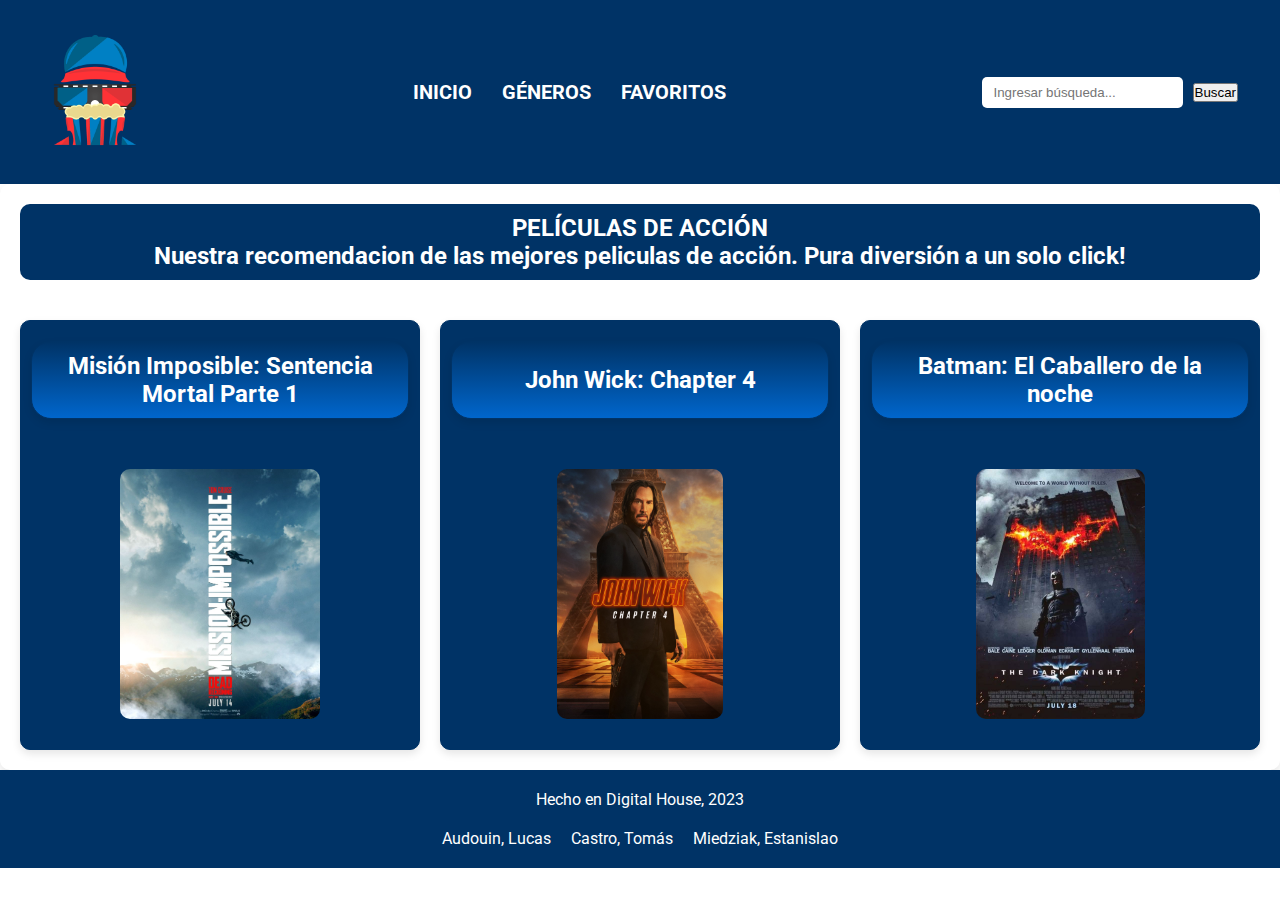
==== detail-genres.html @ 8beab12b "Css aplicado para todas las paginas y estructuras html de las mismas terminadas" ====
<!DOCTYPE html>
<html lang="en">
<head>
    <meta charset="UTF-8">
    <meta name="viewport" content="width=device-width, initial-scale=1.0">
    <title>Document</title>
    <link rel="stylesheet" href="./css/styles.css">
    <link rel="preconnect" href="https://fonts.googleapis.com">
    <link rel="preconnect" href="https://fonts.gstatic.com" crossorigin>
    <link href="https://fonts.googleapis.com/css2?family=Arvo&family=Handjet&family=Open+Sans&family=Raleway:wght@400;700&family=Roboto:wght@300&family=Work+Sans&display=swap" rel="stylesheet">
    <link rel="preconnect" href="https://fonts.googleapis.com">
    <link rel="preconnect" href="https://fonts.gstatic.com" crossorigin>
    <link href="https://fonts.googleapis.com/css2?family=Arvo&family=Handjet&family=Open+Sans&family=Raleway:wght@400;700&family=Roboto:wght@300;700&family=Work+Sans&display=swap" rel="stylesheet">
</head>
<body>
    <header>
        <div class="encabezado">
            <div class="logo">
                <img src="./img/logolentes3d.png" alt="logo">
            </div>
            <div class="menu">
                <ul class="navegador">
                    <li><a href="index.html" class="categoria">INICIO</a></li>
                    <li><a href="genres.html" class="categoria">GÉNEROS</a></li>
                    <li><a href="favorite.html" class="categoria">FAVORITOS</a></li>
                </ul>
            </div>
            <div class="barrabusqueda">
                <form action=""><input type="text" name="busqueda" placeholder="Ingresar búsqueda..."></form>
                <button type="submit" class="botbuscar">Buscar</button>
            </div>
        </div>
    </header>
    <main>
        <div class="contedormain">
            <div class="box">
                <h2>PELÍCULAS DE ACCIÓN
                    <p>Nuestra recomendacion de las mejores peliculas de acción. Pura diversión a un solo click!</p>
                </h2>
        <div class="container">
            <article class="peli one">
                <h3 class="titulo peli">Misión Imposible: Sentencia Mortal Parte 1</h3>
                <a href="detail-movie.html"><img src="./img/mision imposible.jpg" alt="" class="pelimg"></a>
            </article>
            <article class="peli two">
                <h3 class="titulo peli">John Wick: Chapter 4</h3>
                <a href="detail-movie.html"><img src="./img/john wick 4.jpg" alt="" class="pelimg"></a>
            </article>
            <article class="peli three">
                <h3 class="titulo peli">Batman: El Caballero de la noche</h3>
                <a href="detail-movie.html"><img src="./img/batman_.jpg" alt="" class="pelimg"></a>
            </article>
        </div>
        </div>
</main>
<footer>
    <div class="contenedorfooter">
        <p>Hecho en Digital House, 2023</p>
        <ul>
        <li>Audouin, Lucas</li>
        <li>Castro, Tomás</li>
        <li>Miedziak, Estanislao</li>
    </ul>
    </div>
</footer>
</body>
</html>
---- css/styles.css ----
*{
    box-sizing: border-box;
    margin: 0;
    padding: 0;
}

body{
    font-family: 'Roboto', sans-serif;
    color: white;
}

/* Formato para todo el header */

header .encabezado{
    display: flex;
    justify-content: space-between;
    align-items: center;
    padding: 15px 20px;
    background-color: #003366;
    color: white;
}

.logo img {
    max-width: 150px;
}

.menu .navegador{
    list-style: none;
    display: flex;
}

.menu .navegador li{
    margin: 0 15px;
}

.menu .navegador li .categoria{
    text-decoration: none;
    color: white;
    font-weight: bold;
    font-size: 20px;
    transition: color 0.3s;
}

.menu .navegador li .categoria:hover{
    color: #ff3333;
}

.barrabusqueda {
    display: flex;
    align-items: center;
    padding: 8px 12px;
    margin-right: 10px;
    border: none;
    border-radius: 5px;
}

.barrabusqueda input[type="text"] {
    padding: 8px 12px;
    margin-right: 10px;
    border: none;
    border-radius: 5px;
}

.boton {
    background-color: #ff3333;
    color: white;
    border: none;
    padding: 10px 20px;
    border-radius: 5px;
    cursor: pointer;
}

/* Formato para footer */

footer .contenedorfooter {
    padding: 20px;
    background-color: #003366;
    color: white;
    text-align: center;
}

footer ul {
    list-style: none;
    display: flex;
    justify-content: center;
    gap: 20px;
    margin-top: 20px;
}

/* Formato global para main y cajas en index, detail_movie, detail_serie */

main .contenedormain{
    display: flex;
    flex-direction: column;
    gap: 20px;
    padding: 20px;
    background-image: url(https://media3.giphy.com/media/TxVVB6PfWMjE4/giphy.gif?cid=ecf05e47gima5p0o8vpw0k1i1p6edce0pdyqu4infe6ss3w9&ep=v1_gifs_search&rid=giphy.gif&ct=g);
}

.box{
    display: flex;
    flex-direction: column;
    gap: 20px;
    border-radius: 10px;
    padding: 20px;
    box-shadow: 0 4px 8px rgba(0, 0, 0, 0.1);
}

.box .container {
    display: flex;
    flex-direction: row;
    gap: 20px;
    justify-content: center;
    flex-wrap: wrap;
}

.peli, .serie{
    flex: 1;
    min-width: 200px;
    background-color: #003366;
    border-radius: 10px;
    padding: 10px;
    box-shadow: 0 4px 8px rgba(0, 0, 0, 0.1);
    text-align: center;
    border: #003366 solid 1px;
}

a{
    text-decoration: none;
}

.box h2{
    background-color: #003366;
    color: #ffffff;
    padding: 10px 20px;
    border-radius: 10px;
    text-align: center;
    margin-bottom: 20px;
    margin-top: 0;    
}

.peli, .serie {
    display: flex;
    flex-direction: column;
    gap: 20px;
    align-items: center;
    color: white;
}

.peli p, .serie p {
    text-align: center;
    margin-top: 10px;
}

.pelimg, .serieimg {
    max-width: 100%;
    max-height: 250px;
    display: block;
    margin: 20px auto;
    border-radius: 10px;
}

.titulo{
    font-size: 24px;  
    color: #ffffff; 
    padding: 10px 20px;  
    background: linear-gradient(to bottom, #003366, #0066cc);  
    border-radius: 20px;  
    box-shadow: 0 4px 8px rgba(0, 0, 0, 0.1);  
    width: 100%;  
    justify-content: center;
    text-align: center;  
    margin: 10px 0;
}

/* Para detail-movie.html y detail-serie.html */

.box .detail_title{
    background-color: #003366;
    color: white;
    padding: 10px 20px;
    border-radius: 10px;
    text-align: center;
    font-size: 29px;
    margin-bottom: 10px;
    box-shadow: 0 4px 15px rgba(0, 0, 0, 0.15);
}

.detail_img{
    max-width: 100%;
    max-height: 500px;
    display: flex;
    flex-direction: column;
    margin: 20px auto;
    border-radius: 10px;
    box-shadow: 0 4px 15px rgba(0, 0, 0, 0.15);
}

.detail_article{
    display: flex;
    position: relative;
    gap: 20px;
    align-items: center;
    margin: 0 auto;
    max-width: 1200px;
}

.add_fav{
    background-color: #ff3333;
    color: white;
    padding: 5px;
    position: absolute;
    top: 10px;
    right: 10px;
    text-decoration: none;
    border-radius: 5px;
}

.details{
    display: flex;
    flex-direction: column;
    gap: 5px;
    padding: 20px;
    background: rgba(0, 51, 102, 0.8);
    border-radius: 10px;
    color: white;
}

.details li{
    margin: 20px 0;
    font-weight: 500;
    padding-left: 15px;
    list-style-type: none;
}

.details a{
    text-decoration: none;
    color: red;
}

/* Para genres.html */

main .contenedorgeneros{
    display: flex;
    gap: 20px;
    padding: 20px;
    justify-content: space-between;
    background-image: url(https://media3.giphy.com/media/TxVVB6PfWMjE4/giphy.gif?cid=ecf05e47gima5p0o8vpw0k1i1p6edce0pdyqu4infe6ss3w9&ep=v1_gifs_search&rid=giphy.gif&ct=g);
}

.gpeli, .gserie{
    background-color: #003366;
    border-radius: 10px;
    padding: 10px;
    box-shadow: 0 4px 8px rgba(0, 0, 0, 0.1); 
    text-align: center;
    border: #003366 solid 1px;
    color: white;
    margin-bottom: 20px;
}

.box-g{
    display: flex;
    flex-direction: column;
    gap: 20px;
    border-radius: 10px;
    padding: 20px;
    box-shadow: 0 4px 8px rgba(0, 0, 0, 0.1);
}
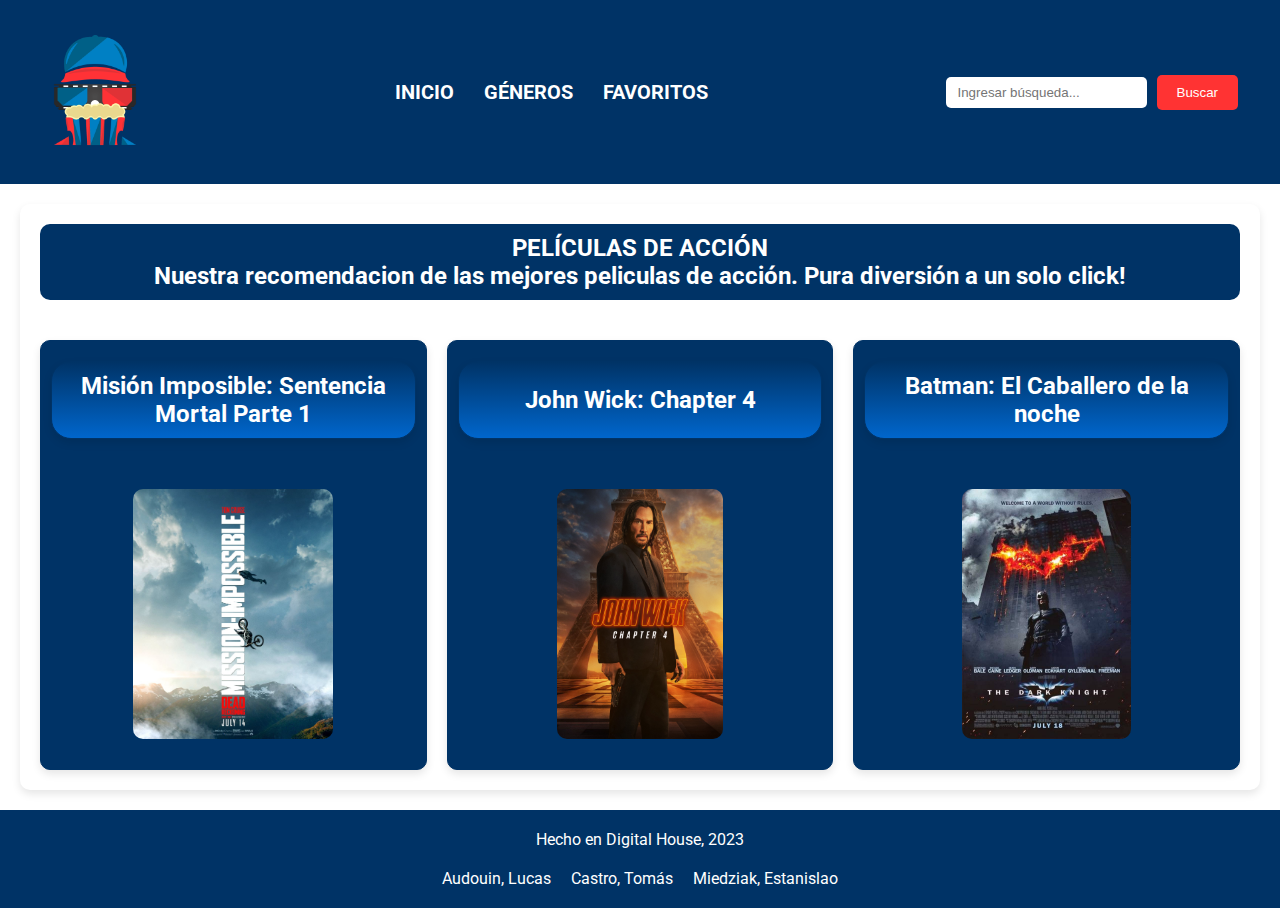
==== commit 9b87dfba: "Ajustes finales" ====
--- a/detail-genres.html
+++ b/detail-genres.html
@@ -27,17 +27,17 @@
             </div>
             <div class="barrabusqueda">
                 <form action=""><input type="text" name="busqueda" placeholder="Ingresar búsqueda..."></form>
-                <button type="submit" class="botbuscar">Buscar</button>
+                <button type="submit" class="boton">Buscar</button>
             </div>
         </div>
     </header>
     <main>
-        <div class="contedormain">
+        <div class="contenedormain">
             <div class="box">
                 <h2>PELÍCULAS DE ACCIÓN
                     <p>Nuestra recomendacion de las mejores peliculas de acción. Pura diversión a un solo click!</p>
                 </h2>
-        <div class="container">
+            <div class="container">
             <article class="peli one">
                 <h3 class="titulo peli">Misión Imposible: Sentencia Mortal Parte 1</h3>
                 <a href="detail-movie.html"><img src="./img/mision imposible.jpg" alt="" class="pelimg"></a>
@@ -50,7 +50,7 @@
                 <h3 class="titulo peli">Batman: El Caballero de la noche</h3>
                 <a href="detail-movie.html"><img src="./img/batman_.jpg" alt="" class="pelimg"></a>
             </article>
-        </div>
+            </div>
         </div>
 </main>
 <footer>
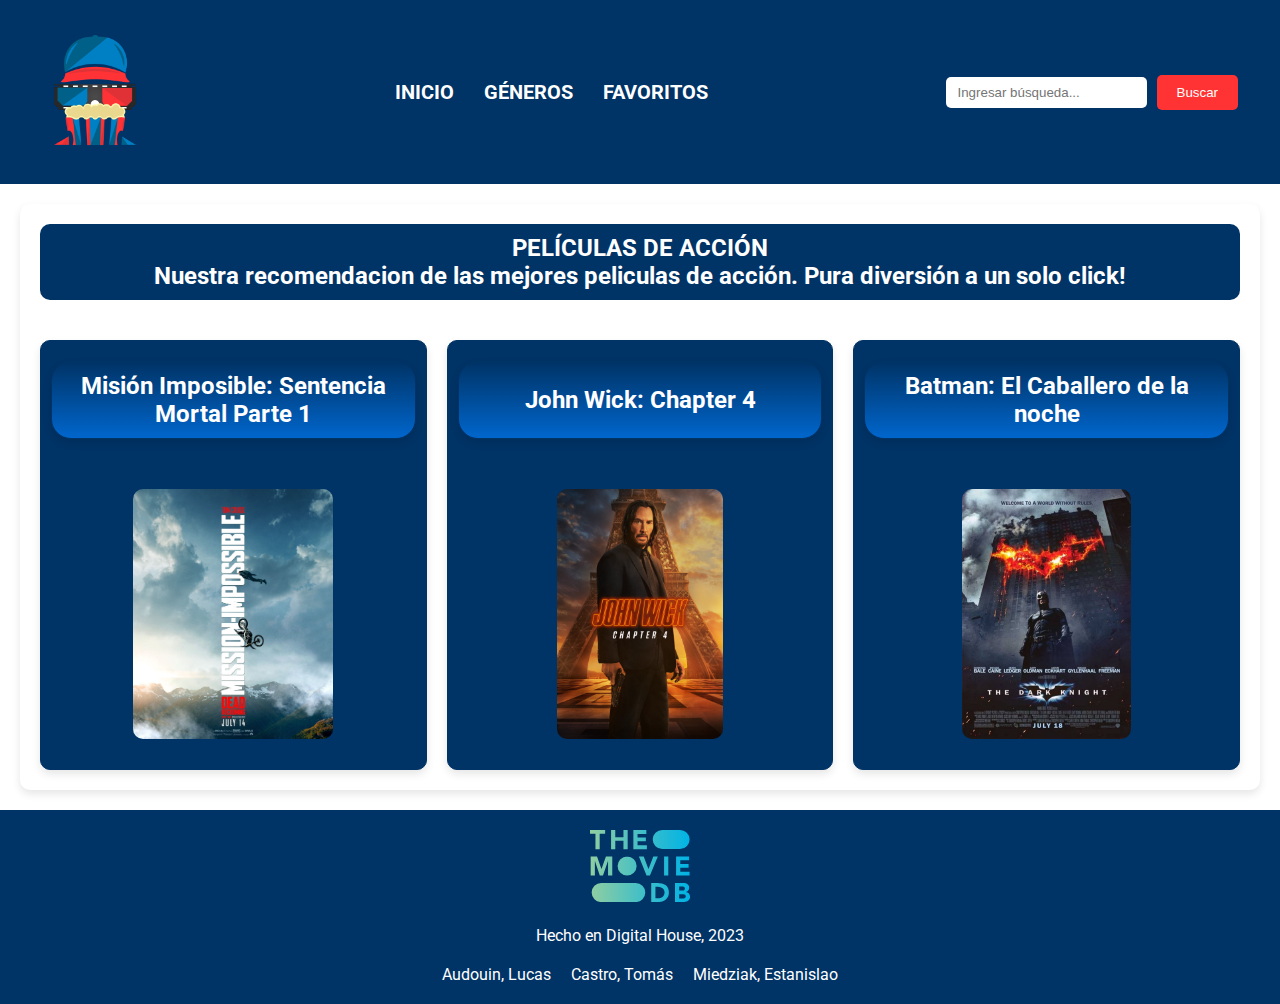
==== commit 4cc540bc: "subi el logo a todos los footer" ====
--- a/detail-genres.html
+++ b/detail-genres.html
@@ -26,7 +26,7 @@
                 </ul>
             </div>
             <div class="barrabusqueda">
-                <form action=""><input type="text" name="busqueda" placeholder="Ingresar búsqueda..."></form>
+                <form action="search-results.html"><input type="text" name="busqueda" placeholder="Ingresar búsqueda..."></form>
                 <button type="submit" class="boton">Buscar</button>
             </div>
         </div>
@@ -38,30 +38,33 @@
                     <p>Nuestra recomendacion de las mejores peliculas de acción. Pura diversión a un solo click!</p>
                 </h2>
             <div class="container">
-            <article class="peli one">
-                <h3 class="titulo peli">Misión Imposible: Sentencia Mortal Parte 1</h3>
-                <a href="detail-movie.html"><img src="./img/mision imposible.jpg" alt="" class="pelimg"></a>
-            </article>
-            <article class="peli two">
-                <h3 class="titulo peli">John Wick: Chapter 4</h3>
-                <a href="detail-movie.html"><img src="./img/john wick 4.jpg" alt="" class="pelimg"></a>
-            </article>
-            <article class="peli three">
-                <h3 class="titulo peli">Batman: El Caballero de la noche</h3>
-                <a href="detail-movie.html"><img src="./img/batman_.jpg" alt="" class="pelimg"></a>
-            </article>
+                <article class="peli one">
+                    <h3 class="titulo peli">Misión Imposible: Sentencia Mortal Parte 1</h3>
+                    <a href="detail-movie.html"><img src="./img/mision imposible.jpg" alt="" class="pelimg"></a>
+                </article>
+                <article class="peli two">
+                    <h3 class="titulo peli">John Wick: Chapter 4</h3>
+                    <a href="detail-movie.html"><img src="./img/john wick 4.jpg" alt="" class="pelimg"></a>
+                </article>
+                <article class="peli three">
+                    <h3 class="titulo peli">Batman: El Caballero de la noche</h3>
+                    <a href="detail-movie.html"><img src="./img/batman_.jpg" alt="" class="pelimg"></a>
+                </article>
             </div>
         </div>
-</main>
-<footer>
-    <div class="contenedorfooter">
-        <p>Hecho en Digital House, 2023</p>
-        <ul>
-        <li>Audouin, Lucas</li>
-        <li>Castro, Tomás</li>
-        <li>Miedziak, Estanislao</li>
-    </ul>
-    </div>
-</footer>
+    </main>
+    <footer>
+        <div class="contenedorfooter">
+            <svg width="100" xmlns="http://www.w3.org/2000/svg" xmlns:xlink="http://www.w3.org/1999/xlink" viewBox="0 0 185.04 133.4">
+                <defs><style>.cls-1{fill:url(#linear-gradient);}</style><linearGradient id="linear-gradient" y1="66.7" x2="185.04" y2="66.7" gradientUnits="userSpaceOnUse"><stop offset="0" stop-color="#90cea1"/><stop offset="0.56" stop-color="#3cbec9"/><stop offset="1" stop-color="#00b3e5"/></linearGradient></defs><title>Asset 4</title><g id="Layer_2" data-name="Layer 2"><g id="Layer_1-2" data-name="Layer 1"><path class="cls-1" d="M51.06,66.7h0A17.67,17.67,0,0,1,68.73,49h-.1A17.67,17.67,0,0,1,86.3,66.7h0A17.67,17.67,0,0,1,68.63,84.37h.1A17.67,17.67,0,0,1,51.06,66.7Zm82.67-31.33h32.9A17.67,17.67,0,0,0,184.3,17.7h0A17.67,17.67,0,0,0,166.63,0h-32.9A17.67,17.67,0,0,0,116.06,17.7h0A17.67,17.67,0,0,0,133.73,35.37Zm-113,98h63.9A17.67,17.67,0,0,0,102.3,115.7h0A17.67,17.67,0,0,0,84.63,98H20.73A17.67,17.67,0,0,0,3.06,115.7h0A17.67,17.67,0,0,0,20.73,133.37Zm83.92-49h6.25L125.5,49h-8.35l-8.9,23.2h-.1L99.4,49H90.5Zm32.45,0h7.8V49h-7.8Zm22.2,0h24.95V77.2H167.1V70h15.35V62.8H167.1V56.2h16.25V49h-24ZM10.1,35.4h7.8V6.9H28V0H0V6.9H10.1ZM39,35.4h7.8V20.1H61.9V35.4h7.8V0H61.9V13.2H46.75V0H39Zm41.25,0h25V28.2H88V21h15.35V13.8H88V7.2h16.25V0h-24Zm-79,49H9V57.25h.1l9,27.15H24l9.3-27.15h.1V84.4h7.8V49H29.45l-8.2,23.1h-.1L13,49H1.2Zm112.09,49H126a24.59,24.59,0,0,0,7.56-1.15,19.52,19.52,0,0,0,6.35-3.37,16.37,16.37,0,0,0,4.37-5.5A16.91,16.91,0,0,0,146,115.8a18.5,18.5,0,0,0-1.68-8.25,15.1,15.1,0,0,0-4.52-5.53A18.55,18.55,0,0,0,133.07,99,33.54,33.54,0,0,0,125,98H113.29Zm7.81-28.2h4.6a17.43,17.43,0,0,1,4.67.62,11.68,11.68,0,0,1,3.88,1.88,9,9,0,0,1,2.62,3.18,9.87,9.87,0,0,1,1,4.52,11.92,11.92,0,0,1-1,5.08,8.69,8.69,0,0,1-2.67,3.34,10.87,10.87,0,0,1-4,1.83,21.57,21.57,0,0,1-5,.55H121.1Zm36.14,28.2h14.5a23.11,23.11,0,0,0,4.73-.5,13.38,13.38,0,0,0,4.27-1.65,9.42,9.42,0,0,0,3.1-3,8.52,8.52,0,0,0,1.2-4.68,9.16,9.16,0,0,0-.55-3.2,7.79,7.79,0,0,0-1.57-2.62,8.38,8.38,0,0,0-2.45-1.85,10,10,0,0,0-3.18-1v-.1a9.28,9.28,0,0,0,4.43-2.82,7.42,7.42,0,0,0,1.67-5,8.34,8.34,0,0,0-1.15-4.65,7.88,7.88,0,0,0-3-2.73,12.9,12.9,0,0,0-4.17-1.3,34.42,34.42,0,0,0-4.63-.32h-13.2Zm7.8-28.8h5.3a10.79,10.79,0,0,1,1.85.17,5.77,5.77,0,0,1,1.7.58,3.33,3.33,0,0,1,1.23,1.13,3.22,3.22,0,0,1,.47,1.82,3.63,3.63,0,0,1-.42,1.8,3.34,3.34,0,0,1-1.13,1.2,4.78,4.78,0,0,1-1.57.65,8.16,8.16,0,0,1-1.78.2H165Zm0,14.15h5.9a15.12,15.12,0,0,1,2.05.15,7.83,7.83,0,0,1,2,.55,4,4,0,0,1,1.58,1.17,3.13,3.13,0,0,1,.62,2,3.71,3.71,0,0,1-.47,1.95,4,4,0,0,1-1.23,1.3,4.78,4.78,0,0,1-1.67.7,8.91,8.91,0,0,1-1.83.2h-7Z"/>
+            </svg>
+            <p>Hecho en Digital House, 2023</p>
+            <ul>
+                <li>Audouin, Lucas</li>
+                <li>Castro, Tomás</li>            
+                <li>Miedziak, Estanislao</li>
+            </ul>
+        </div>
+    </footer>
 </body>
 </html>--- a/css/styles.css
+++ b/css/styles.css
@@ -77,6 +77,10 @@
     background-color: #003366;
     color: white;
     text-align: center;
+}
+
+footer p {
+    margin-top: 20px
 }
 
 footer ul {
@@ -266,4 +270,77 @@
     border-radius: 10px;
     padding: 20px;
     box-shadow: 0 4px 8px rgba(0, 0, 0, 0.1);
-}+}
+
+@media(max-width: 648px) {
+    header .encabezado {
+        flex-direction: column;
+        text-align: center;
+        padding: 10px;
+    }
+
+    header .encabezado img {
+        margin-top: 20px;
+    }
+
+    .menu .navegador {
+        flex-direction: column;
+        align-items: center;
+        padding: 0;
+    }
+
+    .menu .navegador li {
+        width: 100%;
+        margin: 6px 0;
+        padding: 0;
+        text-align: center;
+    }
+
+    .barrabusqueda {
+        width: 100%;
+        margin: 7px 0;
+    }
+
+    .barrabusqueda input[type="text"] {
+        width: 280px;
+        margin: 0 auto; 
+    }
+
+    main .contenedormain, main .contenedorgeneros {
+        padding: 8px;
+    }
+
+    .box, .box-g {
+        flex-direction: column;
+        align-items: center;
+        padding: 9px;
+    }
+
+    .peli, .serie {
+        width: 260px;
+        margin: 6px 0;
+    }
+
+    .detail_img {
+        align-self: center;
+        margin: 10px 0;
+        margin-right: 0; 
+    }
+
+    .detail_article {
+        flex-direction: column;
+        width: 325px; 
+        margin-left: 25px;
+    }
+
+    .add_fav {
+        position: static;
+        margin: 7px 0;
+        display: block;
+        padding: 5px;
+        width: 58%; 
+        text-align: center;
+    }
+}
+
+
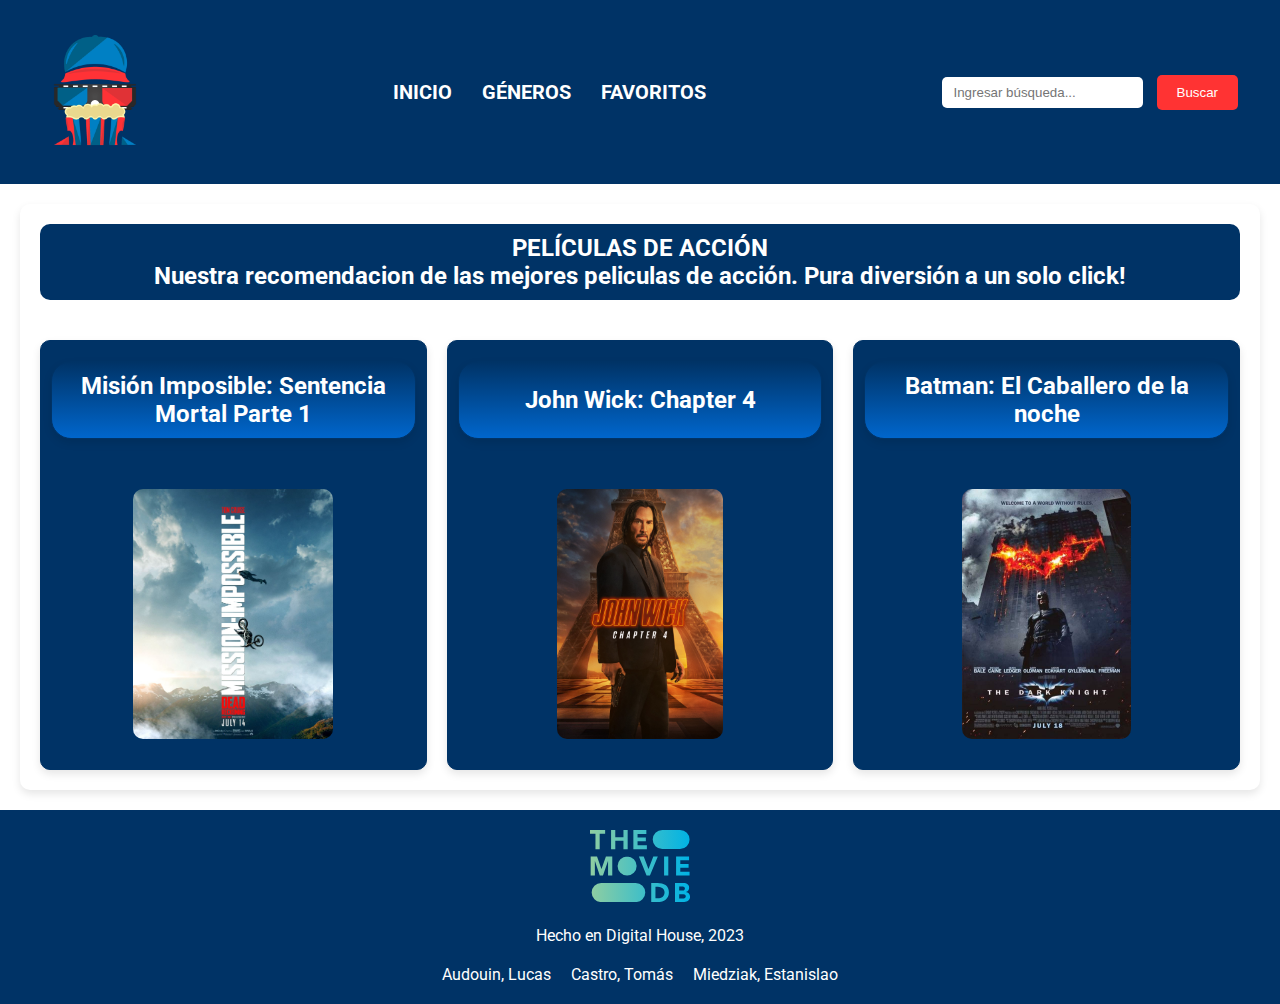
==== commit f3db6121: "Meti el boton de busqueda adentro del form para que tenga funcionalidad" ====
--- a/detail-genres.html
+++ b/detail-genres.html
@@ -3,7 +3,7 @@
 <head>
     <meta charset="UTF-8">
     <meta name="viewport" content="width=device-width, initial-scale=1.0">
-    <title>Document</title>
+    <title>Géneros</title>
     <link rel="stylesheet" href="./css/styles.css">
     <link rel="preconnect" href="https://fonts.googleapis.com">
     <link rel="preconnect" href="https://fonts.gstatic.com" crossorigin>
@@ -26,8 +26,9 @@
                 </ul>
             </div>
             <div class="barrabusqueda">
-                <form action="search-results.html"><input type="text" name="busqueda" placeholder="Ingresar búsqueda..."></form>
-                <button type="submit" class="boton">Buscar</button>
+                <form action="search-results.html"><input type="text" name="busqueda" placeholder="Ingresar búsqueda...">
+                    <button type="submit" class="boton">Buscar</button>
+                </form>
             </div>
         </div>
     </header>
--- a/css/styles.css
+++ b/css/styles.css
@@ -341,6 +341,4 @@
         width: 58%; 
         text-align: center;
     }
-}
-
-
+}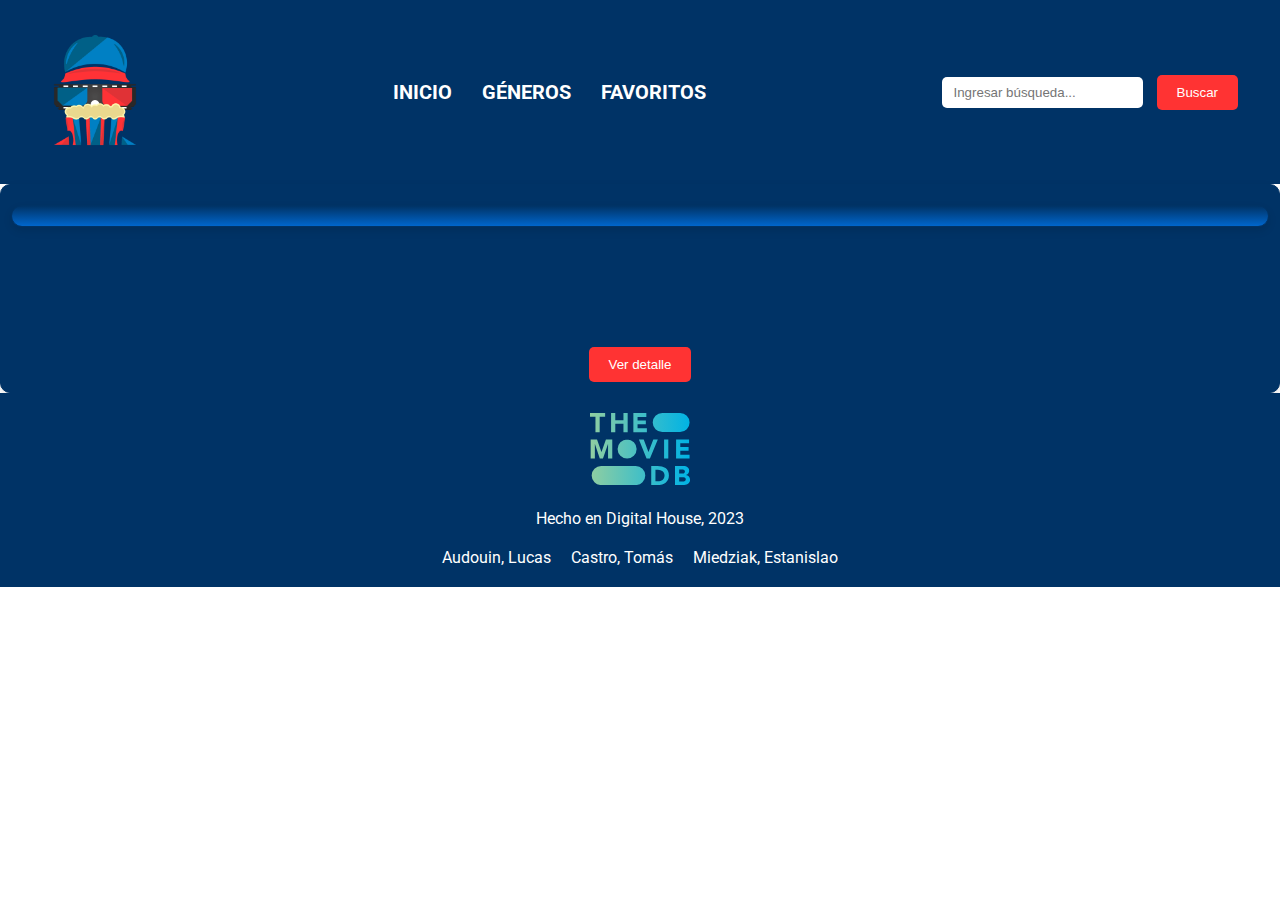
==== commit 8b1e1741: "realizo el detailgenres.js y agrego sus cambios a detail-genres.html" ====
--- a/detail-genres.html
+++ b/detail-genres.html
@@ -33,7 +33,13 @@
         </div>
     </header>
     <main>
-        <div class="contenedormain">
+        <article class="peli">
+            <h3 class="titulo peli"> </h3>
+            <p> </p>
+            <img src=" " alt="" class="pelimg">
+            <a href="detail-movie.html"><button type="submit" class="boton">Ver detalle</button></a>
+          </article>
+        <!-- <div class="contenedormain">
             <div class="box">
                 <h2>PELÍCULAS DE ACCIÓN
                     <p>Nuestra recomendacion de las mejores peliculas de acción. Pura diversión a un solo click!</p>
@@ -52,7 +58,7 @@
                     <a href="detail-movie.html"><img src="./img/batman_.jpg" alt="" class="pelimg"></a>
                 </article>
             </div>
-        </div>
+        </div> -->
     </main>
     <footer>
         <div class="contenedorfooter">
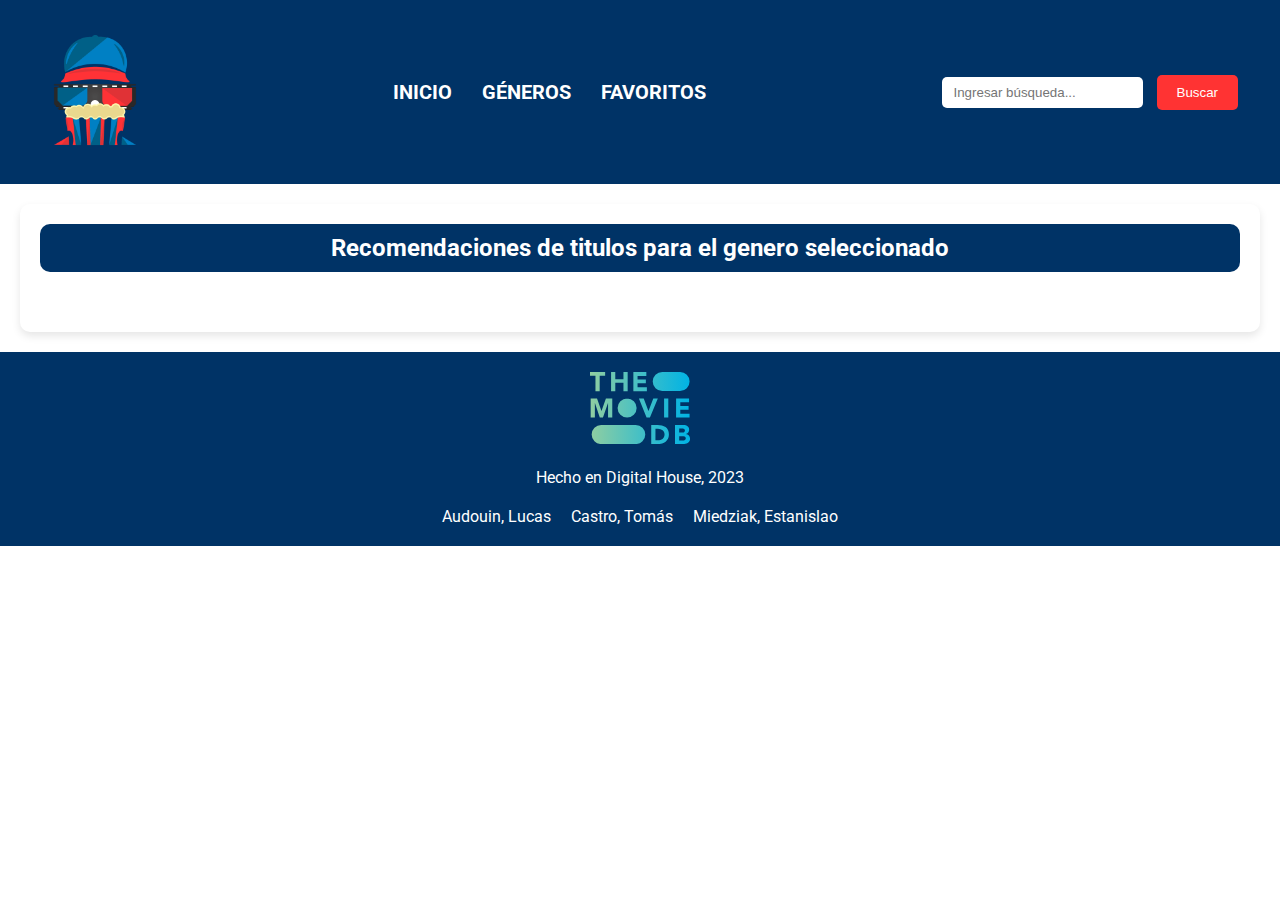
==== commit 6126fde0: "Ajustes finales" ====
--- a/detail-genres.html
+++ b/detail-genres.html
@@ -33,33 +33,14 @@
         </div>
     </header>
     <main>
-        <article class="peli">
-            <h3 class="titulo peli"> </h3>
-            <p> </p>
-            <img src=" " alt="" class="pelimg">
-            <a href="detail-movie.html"><button type="submit" class="boton">Ver detalle</button></a>
-          </article>
-        <!-- <div class="contenedormain">
-            <div class="box">
-                <h2>PELÍCULAS DE ACCIÓN
-                    <p>Nuestra recomendacion de las mejores peliculas de acción. Pura diversión a un solo click!</p>
-                </h2>
-            <div class="container">
-                <article class="peli one">
-                    <h3 class="titulo peli">Misión Imposible: Sentencia Mortal Parte 1</h3>
-                    <a href="detail-movie.html"><img src="./img/mision imposible.jpg" alt="" class="pelimg"></a>
-                </article>
-                <article class="peli two">
-                    <h3 class="titulo peli">John Wick: Chapter 4</h3>
-                    <a href="detail-movie.html"><img src="./img/john wick 4.jpg" alt="" class="pelimg"></a>
-                </article>
-                <article class="peli three">
-                    <h3 class="titulo peli">Batman: El Caballero de la noche</h3>
-                    <a href="detail-movie.html"><img src="./img/batman_.jpg" alt="" class="pelimg"></a>
-                </article>
+          <div class="contenedormain">
+            <div class="box" id="titulogeneros">
+                <h2 id="gent">Recomendaciones de titulos para el genero seleccionado</p></h2>
+            <div class="container" id="genes">
             </div>
-        </div> -->
+        </div>
     </main>
+    <script src="./js/detailgenres.js"></script>
     <footer>
         <div class="contenedorfooter">
             <svg width="100" xmlns="http://www.w3.org/2000/svg" xmlns:xlink="http://www.w3.org/1999/xlink" viewBox="0 0 185.04 133.4">
